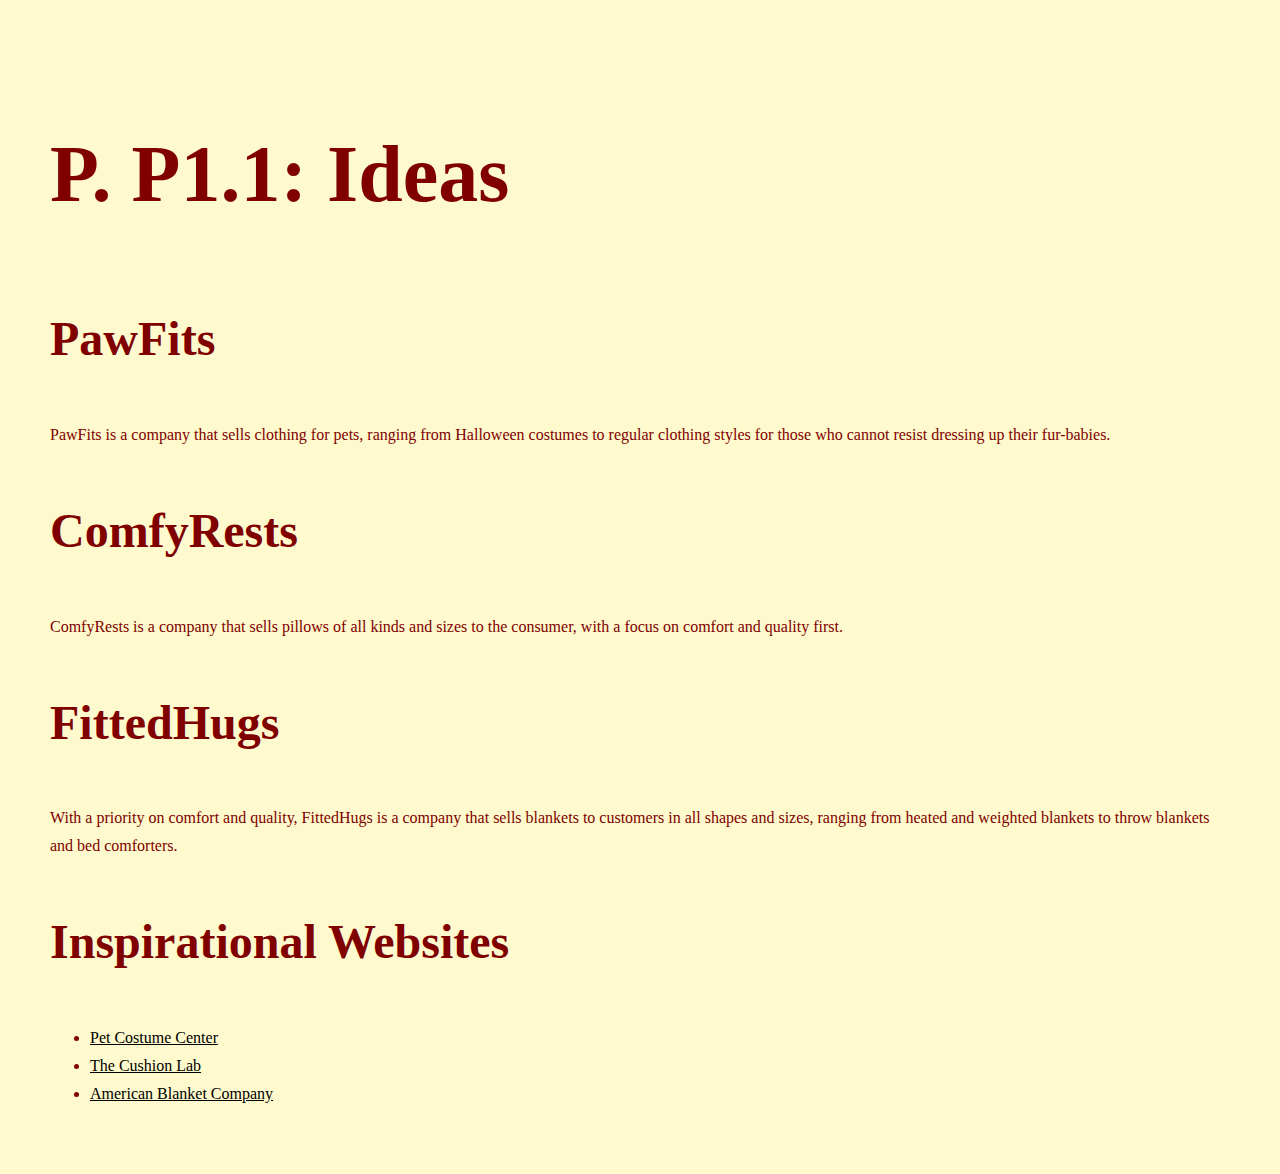
==== project/index.html @ bc8c33a4 "p1.1 ideas" ====
<!doctype html>
<html>
<head>
<meta charset="UTF-8">
<title>P. P1.1: Ideas</title>
	<link rel="stylesheet" href="https://eopanek.github.io/avt415/css/main.css">
</head>
<body>
	<h1>P. P1.1: Ideas</h1>
	<h2>PawFits</h2>
		<p>PawFits is a company that sells clothing for pets, ranging from Halloween costumes to regular clothing styles for those who cannot resist dressing up their fur-babies.</p>
	<h2>ComfyRests</h2>
		<p>ComfyRests is a company that sells pillows of all kinds and sizes to the consumer, with a focus on comfort and quality first.</p>
	<h2>FittedHugs</h2>
		<p>With a priority on comfort and quality, FittedHugs is a company that sells blankets to customers in all shapes and sizes, ranging from heated and weighted blankets to throw blankets and bed comforters.</p>
	
	<h2>Inspirational Websites</h2>
		<ul>
			<li><a href="https://petcostumecenter.com/" target="_blank">Pet Costume Center</a></li>
			<li><a href="https://thecushionlab.com/collections/all" target="_blank">The Cushion Lab</a></li>
			<li><a href="https://www.americanblanketcompany.com/" target="_blank">American Blanket Company</a></li>
		</ul>
</body>
</html>
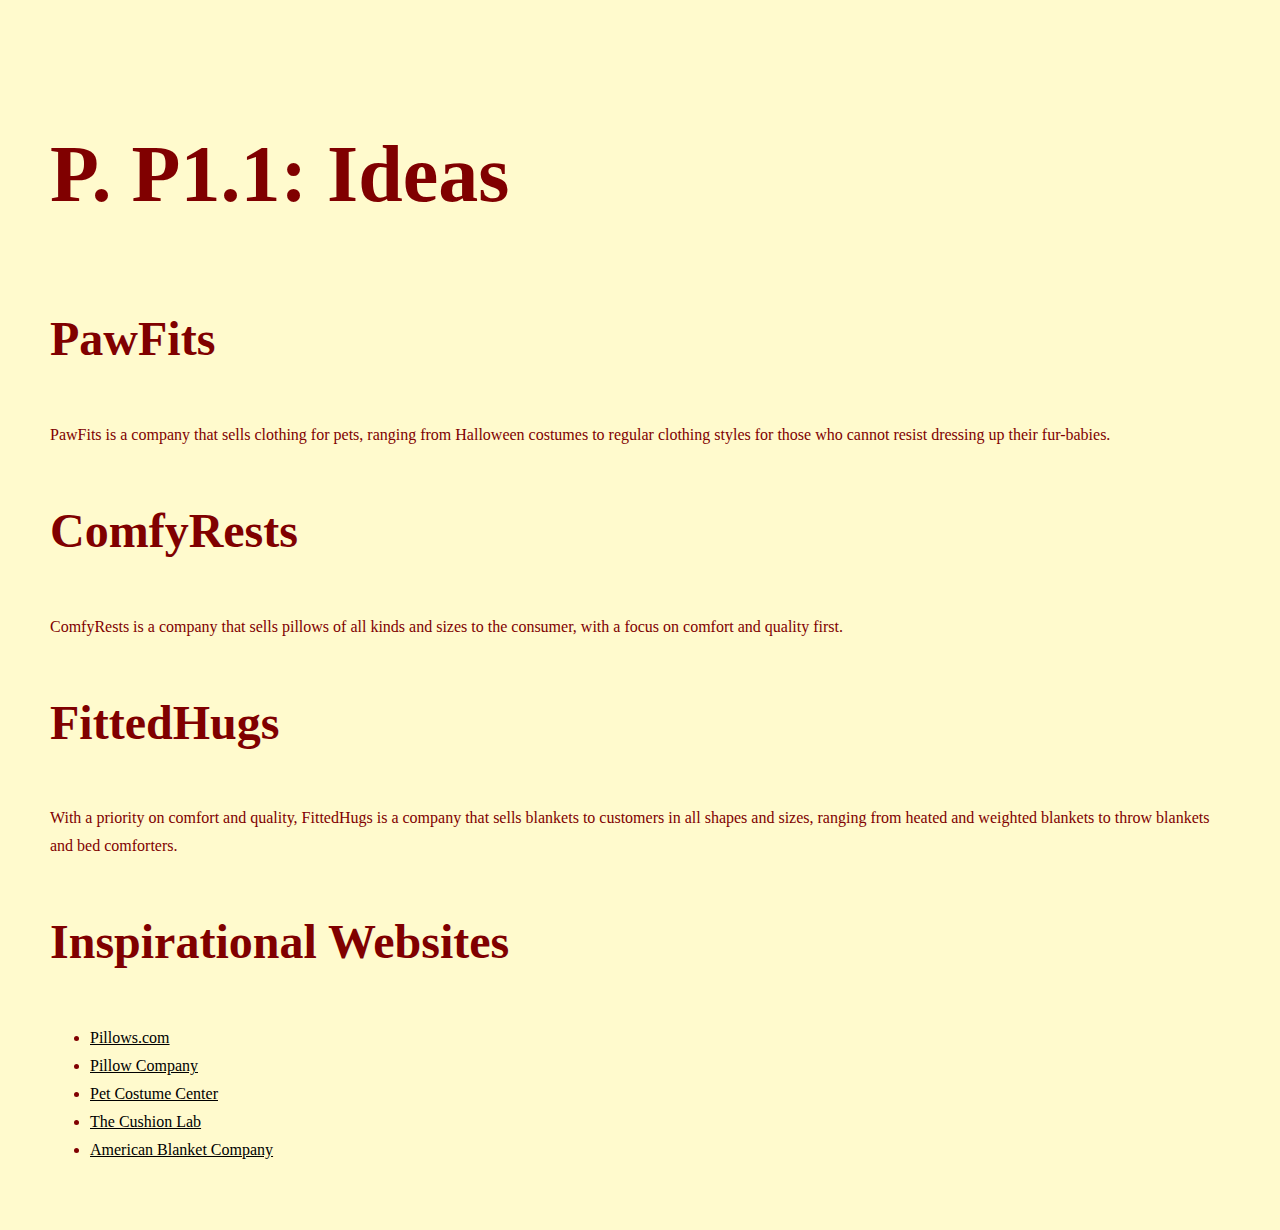
==== commit c4e255dd: "Update index.html" ====
--- a/project/index.html
+++ b/project/index.html
@@ -16,6 +16,8 @@
 	
 	<h2>Inspirational Websites</h2>
 		<ul>
+			<li><a href="https://pillows.com/" target="_blank">Pillows.com</a></li>
+			<li><a href="https://www.pillowcompany.com/">Pillow Company</a></li>
 			<li><a href="https://petcostumecenter.com/" target="_blank">Pet Costume Center</a></li>
 			<li><a href="https://thecushionlab.com/collections/all" target="_blank">The Cushion Lab</a></li>
 			<li><a href="https://www.americanblanketcompany.com/" target="_blank">American Blanket Company</a></li>
